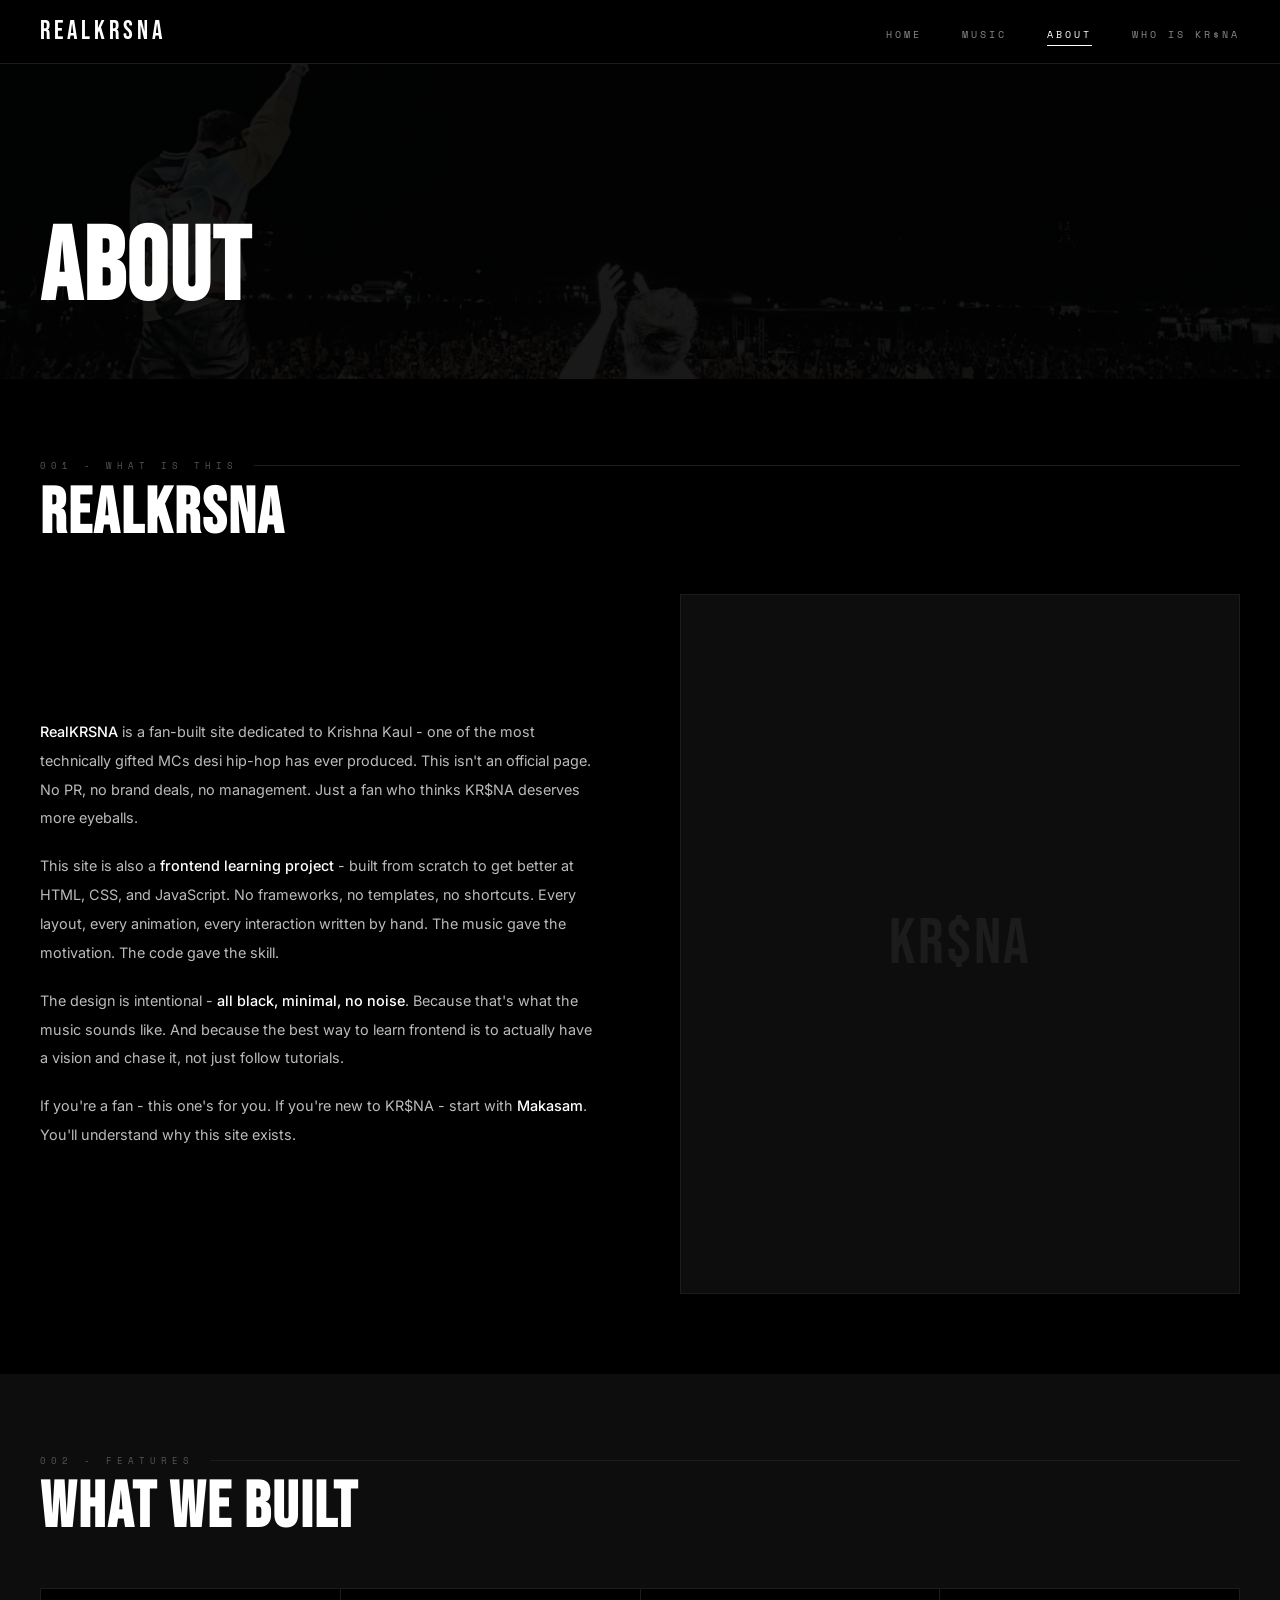
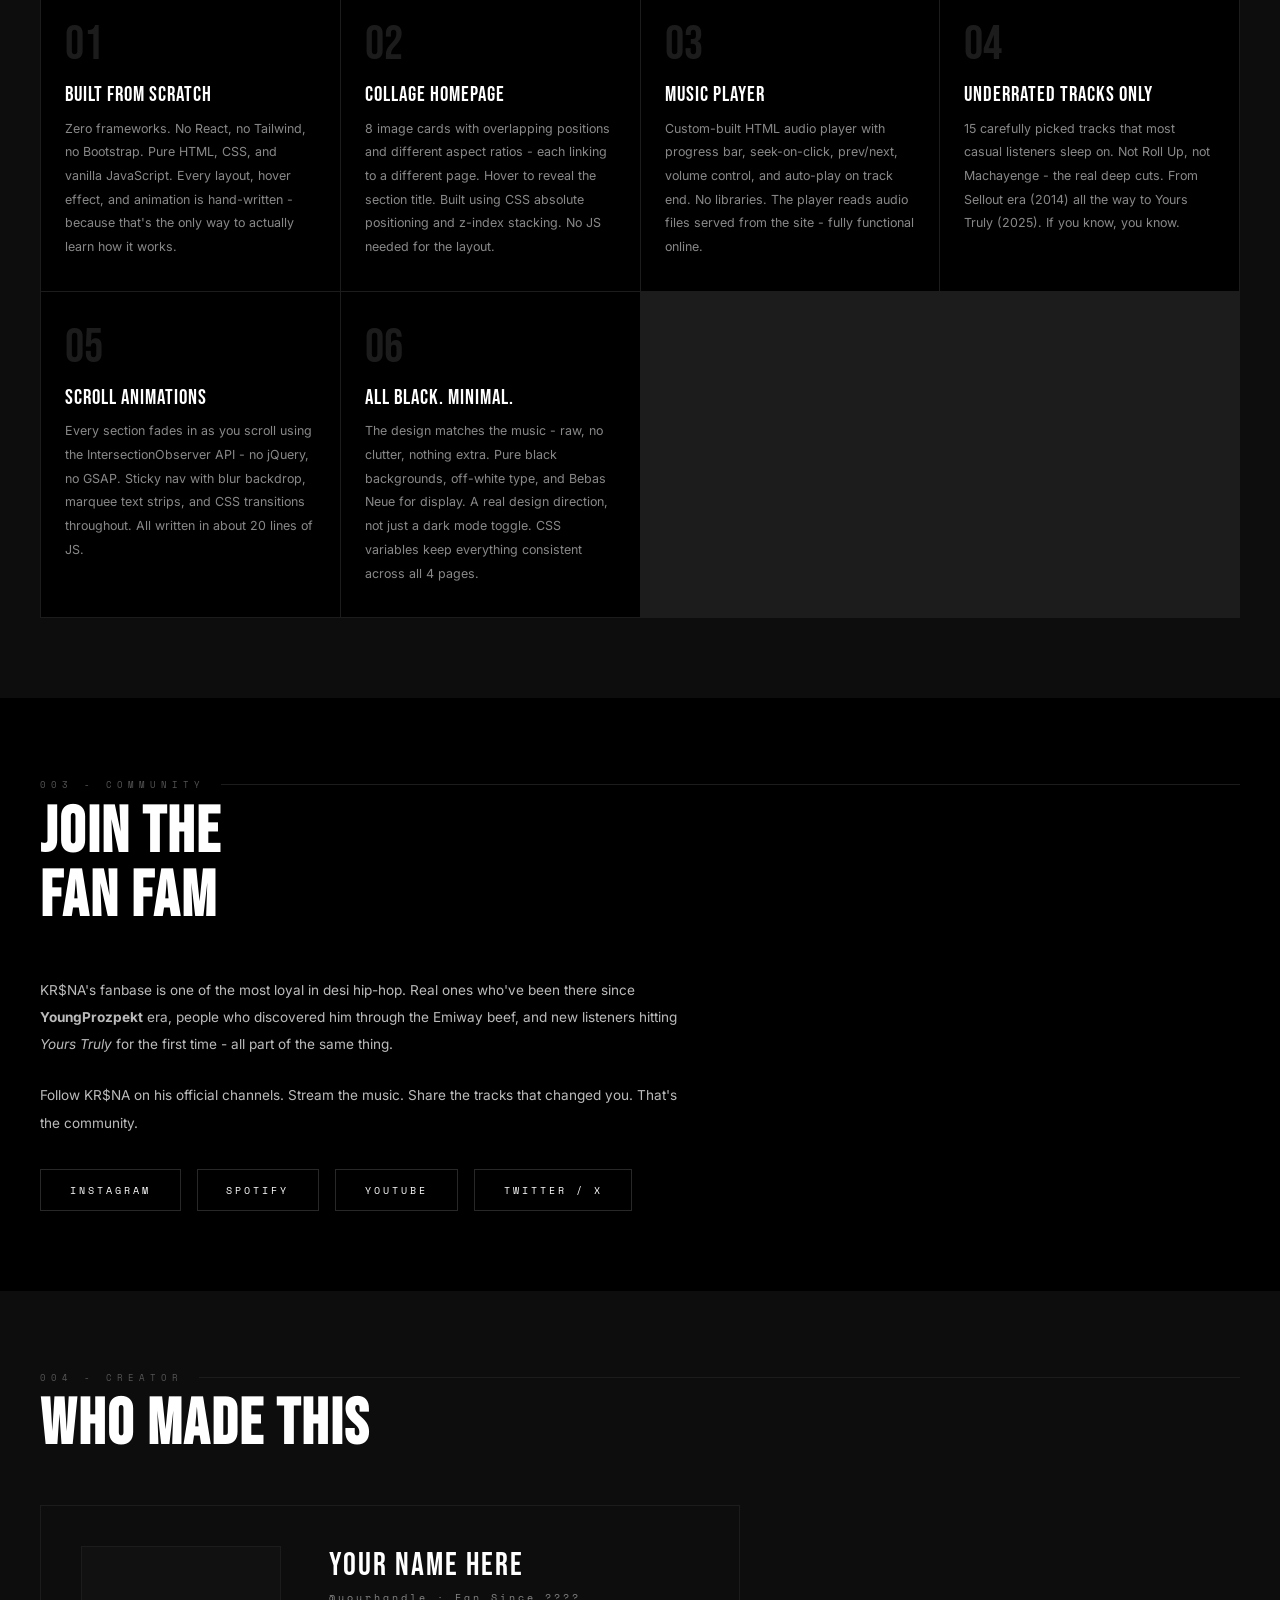
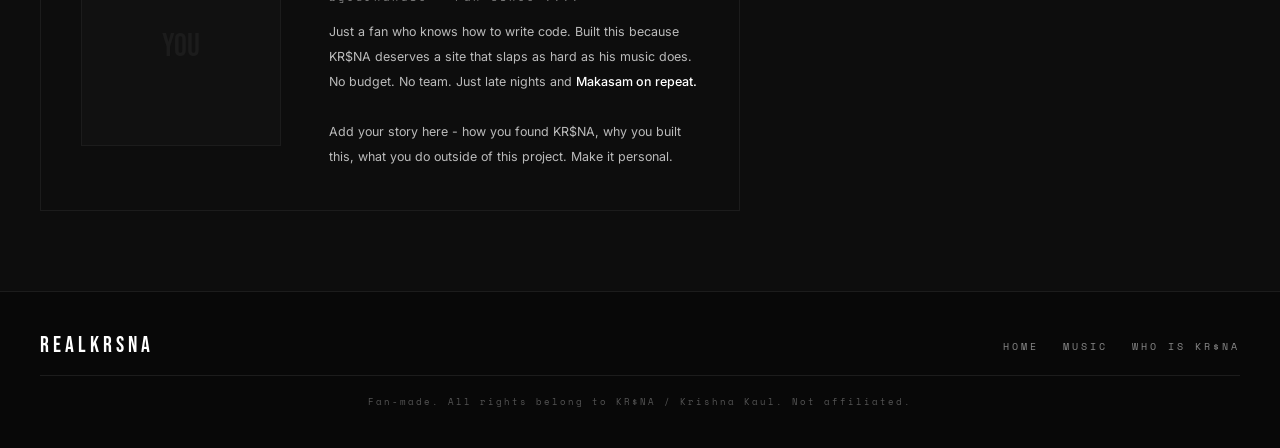
==== pages/about.html @ 41a0c389 "first commit - realkrsna fan site" ====
<!DOCTYPE html>
<html lang="en">
<head>
  <meta charset="UTF-8"/>
  <meta name="viewport" content="width=device-width, initial-scale=1.0"/>
  <title>RealKRSNA - About</title>
  <link rel="stylesheet" href="../css/style.css">
  <style>
    section { padding: 5rem 2.5rem; }

    /* HERO */
    .page-hero {
      height: 35vh; min-height: 240px;
      display: flex; align-items: flex-end;
      padding: 3rem 2.5rem;
      background: var(--deep); position: relative; overflow: hidden;
    }
    .page-hero-bg {
      position: absolute; inset: 0;
      background-image: url('../images/hero-bg.jpg');
      background-size: cover; background-position: center;
      filter: brightness(0.1) grayscale(0.7);
    }
    .page-hero h1 {
      position: relative; z-index: 2;
      font-family: 'Bebas Neue', sans-serif;
      font-size: clamp(3rem, 8vw, 7rem);
      letter-spacing: 2px; color: var(--white);
    }

    /* ABOUT INTRO */
    #intro { background: var(--black); }
    .intro-grid { display: grid; grid-template-columns: 1fr 1fr; gap: 5rem; align-items: center; }
    .intro-text p {
      font-size: 0.9rem; line-height: 2; color: var(--gray3);
      margin-bottom: 1.2rem;
    }
    .intro-text strong { color: var(--white); font-weight: 500; }
    .intro-img {
      aspect-ratio: 4/5; overflow: hidden; border: 1px solid var(--border);
      background: var(--deep);
    }
    .intro-img img {
      width: 100%; height: 100%;
      object-fit: cover; object-position: top;
      filter: grayscale(30%);
      display: block;
    }
    .intro-img-ph {
      width: 100%; height: 100%;
      display: flex; align-items: center; justify-content: center;
      font-family: 'Bebas Neue', sans-serif;
      font-size: 4rem; color: var(--border); letter-spacing: 2px;
    }

    /* FEATURES */
    #features { background: var(--deep); }
    .features-grid { display: grid; grid-template-columns: repeat(auto-fill, minmax(280px, 1fr)); gap: 1px; background: var(--border); border: 1px solid var(--border); }
    .feature-item { background: var(--black); padding: 2rem 1.5rem; }
    .feature-num {
      font-family: 'Bebas Neue', sans-serif;
      font-size: 3rem; color: var(--border); line-height: 1; margin-bottom: 0.8rem;
    }
    .feature-title {
      font-family: 'Bebas Neue', sans-serif;
      font-size: 1.3rem; letter-spacing: 1px; color: var(--white); margin-bottom: 0.6rem;
    }
    .feature-desc {
      font-size: 0.78rem; color: var(--gray2); line-height: 1.9;
    }

    /* COMMUNITY */
    #community { background: var(--black); }
    .community-wrap { max-width: 640px; }
    .community-wrap p { font-size: 0.85rem; color: var(--gray3); line-height: 2; margin-bottom: 1.5rem; }
    .community-links { display: flex; gap: 1rem; flex-wrap: wrap; margin-top: 2rem; }

    /* CREATOR */
    #creator { background: var(--deep); }
    .creator-card {
      display: grid; grid-template-columns: 200px 1fr; gap: 3rem;
      border: 1px solid var(--border); padding: 2.5rem;
      align-items: start; max-width: 700px;
    }
    .creator-photo {
      aspect-ratio: 1; background: var(--card); border: 1px solid var(--border);
      overflow: hidden;
    }
    .creator-photo img {
      width: 100%; height: 100%;
      object-fit: cover; filter: grayscale(20%); display: block;
    }
    .creator-photo-ph {
      width: 100%; height: 100%;
      display: flex; align-items: center; justify-content: center;
      font-family: 'Bebas Neue', sans-serif;
      font-size: 2rem; color: var(--border);
    }
    .creator-name {
      font-family: 'Bebas Neue', sans-serif;
      font-size: 2rem; letter-spacing: 2px; color: var(--white); margin-bottom: 0.3rem;
    }
    .creator-handle {
      font-family: 'Space Mono', monospace;
      font-size: 0.6rem; letter-spacing: 3px; color: var(--gray2); margin-bottom: 1rem;
    }
    .creator-bio { font-size: 0.78rem; color: var(--gray3); line-height: 2; }
    .creator-bio strong { color: var(--white); font-weight: 500; }

    @media (max-width: 900px) {
      .intro-grid { grid-template-columns: 1fr; }
      .intro-img { display: none; }
      .creator-card { grid-template-columns: 1fr; }
      .creator-photo { max-width: 140px; }
      section { padding: 4rem 1.2rem; }
    }
  </style>
</head>
<body>

<nav class="nav">
  <a class="nav-logo" href="../index.html">RealKRSNA</a>
  <ul class="nav-links">
    <li><a href="../index.html">Home</a></li>
    <li><a href="music.html">Music</a></li>
    <li><a href="about.html" class="active">About</a></li>
    <li><a href="who-is-krsna.html">Who is KR$NA</a></li>
  </ul>
</nav>

<div class="page-wrap">

  <div class="page-hero">
    <div class="page-hero-bg"></div>
    <h1>About</h1>
  </div>

  <!-- INTRO -->
  <section id="intro">
    <div class="sec-label fade-up">001 - What is this</div>
    <h2 class="sec-title fade-up">RealKRSNA</h2>
    <div class="intro-grid fade-up">
      <div class="intro-text">
        <p>
          <strong>RealKRSNA</strong> is a fan-built site dedicated to Krishna Kaul - one of the most technically gifted MCs desi hip-hop has ever produced. This isn't an official page. No PR, no brand deals, no management. Just a fan who thinks KR$NA deserves more eyeballs.
        </p>
        <p>
          This site is also a <strong>frontend learning project</strong> - built from scratch to get better at HTML, CSS, and JavaScript. No frameworks, no templates, no shortcuts. Every layout, every animation, every interaction written by hand. The music gave the motivation. The code gave the skill.
        </p>
        <p>
          The design is intentional - <strong>all black, minimal, no noise</strong>. Because that's what the music sounds like. And because the best way to learn frontend is to actually have a vision and chase it, not just follow tutorials.
        </p>
        <p>
          If you're a fan - this one's for you. If you're new to KR$NA - start with <strong>Makasam</strong>. You'll understand why this site exists.
        </p>
      </div>
      <div class="intro-img">
        <!-- KR$NA photo - save as /images/krsna.jpg -->
        <img src="../images/krsna.jpg"
          onerror="this.style.display='none'; this.nextElementSibling.style.display='flex';"
          alt="KR$NA">
        <div class="intro-img-ph">KR$NA</div>
      </div>
    </div>
  </section>

  <!-- FEATURES -->
  <section id="features">
    <div class="sec-label fade-up">002 - Features</div>
    <h2 class="sec-title fade-up">What We Built</h2>
    <div class="features-grid fade-up">
      <div class="feature-item">
        <div class="feature-num">01</div>
        <div class="feature-title">Built from Scratch</div>
        <div class="feature-desc">Zero frameworks. No React, no Tailwind, no Bootstrap. Pure HTML, CSS, and vanilla JavaScript. Every layout, hover effect, and animation is hand-written - because that's the only way to actually learn how it works.</div>
      </div>
      <div class="feature-item">
        <div class="feature-num">02</div>
        <div class="feature-title">Collage Homepage</div>
        <div class="feature-desc">8 image cards with overlapping positions and different aspect ratios - each linking to a different page. Hover to reveal the section title. Built using CSS absolute positioning and z-index stacking. No JS needed for the layout.</div>
      </div>
      <div class="feature-item">
        <div class="feature-num">03</div>
        <div class="feature-title">Music Player</div>
        <div class="feature-desc">Custom-built HTML audio player with progress bar, seek-on-click, prev/next, volume control, and auto-play on track end. No libraries. The player reads audio files served from the site - fully functional online.</div>
      </div>
      <div class="feature-item">
        <div class="feature-num">04</div>
        <div class="feature-title">Underrated Tracks Only</div>
        <div class="feature-desc">15 carefully picked tracks that most casual listeners sleep on. Not Roll Up, not Machayenge - the real deep cuts. From Sellout era (2014) all the way to Yours Truly (2025). If you know, you know.</div>
      </div>
      <div class="feature-item">
        <div class="feature-num">05</div>
        <div class="feature-title">Scroll Animations</div>
        <div class="feature-desc">Every section fades in as you scroll using the IntersectionObserver API - no jQuery, no GSAP. Sticky nav with blur backdrop, marquee text strips, and CSS transitions throughout. All written in about 20 lines of JS.</div>
      </div>
      <div class="feature-item">
        <div class="feature-num">06</div>
        <div class="feature-title">All Black. Minimal.</div>
        <div class="feature-desc">The design matches the music - raw, no clutter, nothing extra. Pure black backgrounds, off-white type, and Bebas Neue for display. A real design direction, not just a dark mode toggle. CSS variables keep everything consistent across all 4 pages.</div>
      </div>
    </div>
  </section>

  <!-- COMMUNITY -->
  <section id="community">
    <div class="sec-label fade-up">003 - Community</div>
    <h2 class="sec-title fade-up">Join The<br>Fan Fam</h2>
    <div class="community-wrap fade-up">
      <p>
        KR$NA's fanbase is one of the most loyal in desi hip-hop. Real ones who've been there since <strong>YoungProzpekt</strong> era, people who discovered him through the Emiway beef, and new listeners hitting <em>Yours Truly</em> for the first time - all part of the same thing.
      </p>
      <p>
        Follow KR$NA on his official channels. Stream the music. Share the tracks that changed you. That's the community.
      </p>
      <div class="community-links">
        <a href="https://www.instagram.com/realkrsna" target="_blank" class="btn btn-outline">Instagram</a>
        <a href="https://open.spotify.com/artist/5NoLFq1PsMnIhAbobREzHm" target="_blank" class="btn btn-outline">Spotify</a>
        <a href="https://www.youtube.com/@realkrsna" target="_blank" class="btn btn-outline">YouTube</a>
        <a href="https://twitter.com/realkrsna" target="_blank" class="btn btn-outline">Twitter / X</a>
      </div>
    </div>
  </section>

  <!-- CREATOR -->
  <section id="creator">
    <div class="sec-label fade-up">004 - Creator</div>
    <h2 class="sec-title fade-up">Who Made This</h2>
    <div class="creator-card fade-up">
      <div class="creator-photo">
        <!-- YOUR photo - save as /images/your-photo.jpg -->
        <img src="../images/your-photo.jpg"
          onerror="this.style.display='none'; this.nextElementSibling.style.display='flex';"
          alt="Creator">
        <div class="creator-photo-ph">YOU</div>
      </div>
      <div>
        <!-- REPLACE: fill in your name, handle, and bio -->
        <div class="creator-name">Your Name Here</div>
        <div class="creator-handle">@yourhandle · Fan Since ????</div>
        <div class="creator-bio">
          <p>
            Just a fan who knows how to write code. Built this because KR$NA deserves a site that slaps as hard as his music does. No budget. No team. Just late nights and <strong>Makasam on repeat.</strong>
          </p>
          <br>
          <p>
            <!-- ADD: describe yourself, what you do, your connection to the music -->
            Add your story here - how you found KR$NA, why you built this, what you do outside of this project. Make it personal.
          </p>
        </div>
      </div>
    </div>
  </section>

</div>

<footer class="footer">
  <div class="footer-logo">RealKRSNA</div>
  <div class="footer-links">
    <a href="../index.html">Home</a>
    <a href="music.html">Music</a>
    <a href="who-is-krsna.html">Who is KR$NA</a>
  </div>
  <div class="footer-note">Fan-made. All rights belong to KR$NA / Krishna Kaul. Not affiliated.</div>
</footer>

<script src="../js/main.js"></script>
</body>
</html>
---- css/style.css ----
/* ── RealKRSNA - Global Styles ── */
@import url('https://fonts.googleapis.com/css2?family=Bebas+Neue&family=Inter:wght@300;400;500&family=Space+Mono:wght@400;700&display=swap');

*, *::before, *::after { box-sizing: border-box; margin: 0; padding: 0; }

:root {
  --black:   #000000;
  --off:     #080808;
  --deep:    #0d0d0d;
  --card:    #111111;
  --border:  #1c1c1c;
  --b2:      #282828;
  --white:   #ffffff;
  --offwhite:#e8e6e1;
  --gray:    #555555;
  --gray2:   #888888;
  --gray3:   #bbbbbb;
  --accent:  #ffffff;
}

html { scroll-behavior: smooth; font-size: 16px; }

body {
  background: var(--black);
  color: var(--offwhite);
  font-family: 'Inter', sans-serif;
  font-weight: 400;
  overflow-x: hidden;
  -webkit-font-smoothing: antialiased;
}

/* SCROLLBAR */
::-webkit-scrollbar { width: 2px; }
::-webkit-scrollbar-track { background: var(--black); }
::-webkit-scrollbar-thumb { background: var(--b2); }

/* SELECTION */
::selection { background: var(--white); color: var(--black); }

/* ── NAV ── */
.nav {
  position: fixed; top: 0; left: 0; right: 0; z-index: 900;
  display: flex; align-items: center; justify-content: space-between;
  padding: 0 2.5rem;
  height: 64px;
  background: rgba(0,0,0,0.92);
  border-bottom: 1px solid var(--border);
  backdrop-filter: blur(20px);
  -webkit-backdrop-filter: blur(20px);
}

.nav-logo {
  font-family: 'Bebas Neue', sans-serif;
  font-size: 1.6rem;
  letter-spacing: 4px;
  color: var(--white);
  text-decoration: none;
  user-select: none;
}

.nav-links {
  display: flex;
  list-style: none;
  gap: 2.5rem;
  align-items: center;
}

.nav-links a {
  font-family: 'Space Mono', monospace;
  font-size: 0.65rem;
  letter-spacing: 3px;
  text-transform: uppercase;
  text-decoration: none;
  color: var(--gray2);
  transition: color 0.2s;
  position: relative;
}

.nav-links a::after {
  content: '';
  position: absolute;
  bottom: -4px; left: 0; right: 100%;
  height: 1px;
  background: var(--white);
  transition: right 0.25s ease;
}

.nav-links a:hover { color: var(--white); }
.nav-links a:hover::after { right: 0; }
.nav-links a.active { color: var(--white); }
.nav-links a.active::after { right: 0; }

/* ── BUTTONS ── */
.btn {
  font-family: 'Space Mono', monospace;
  font-size: 0.65rem;
  letter-spacing: 3px;
  text-transform: uppercase;
  text-decoration: none;
  padding: 0.75rem 1.8rem;
  display: inline-block;
  cursor: pointer;
  border: none;
  transition: all 0.2s;
}

.btn-white {
  background: var(--white);
  color: var(--black);
}
.btn-white:hover {
  background: var(--offwhite);
}

.btn-outline {
  background: transparent;
  color: var(--white);
  border: 1px solid var(--b2);
}
.btn-outline:hover {
  border-color: var(--white);
}

/* ── SECTION LABEL ── */
.sec-label {
  font-family: 'Space Mono', monospace;
  font-size: 0.58rem;
  letter-spacing: 5px;
  text-transform: uppercase;
  color: var(--gray);
  display: flex;
  align-items: center;
  gap: 1rem;
  margin-bottom: 0.6rem;
}
.sec-label::after {
  content: '';
  flex: 1;
  height: 1px;
  background: var(--border);
}

/* ── SECTION TITLE ── */
.sec-title {
  font-family: 'Bebas Neue', sans-serif;
  font-size: clamp(2.5rem, 5vw, 4.5rem);
  letter-spacing: 2px;
  line-height: 1;
  color: var(--white);
  margin-bottom: 3rem;
}

/* ── PAGE WRAPPER ── */
.page-wrap {
  padding-top: 64px;
  min-height: 100vh;
}

/* ── FOOTER ── */
.footer {
  padding: 2.5rem;
  border-top: 1px solid var(--border);
  background: var(--off);
  display: flex;
  flex-wrap: wrap;
  gap: 1rem;
  justify-content: space-between;
  align-items: center;
}
.footer-logo {
  font-family: 'Bebas Neue', sans-serif;
  font-size: 1.4rem;
  letter-spacing: 4px;
  color: var(--white);
}
.footer-links {
  display: flex;
  gap: 1.5rem;
}
.footer-links a {
  font-family: 'Space Mono', monospace;
  font-size: 0.6rem;
  letter-spacing: 3px;
  text-transform: uppercase;
  color: var(--gray2);
  text-decoration: none;
  transition: color 0.2s;
}
.footer-links a:hover { color: var(--white); }
.footer-note {
  width: 100%;
  text-align: center;
  font-size: 0.55rem;
  letter-spacing: 2px;
  color: var(--gray);
  padding-top: 1.2rem;
  border-top: 1px solid var(--border);
  font-family: 'Space Mono', monospace;
}

/* ── FADE UP ── */
.fade-up {
  opacity: 0;
  transform: translateY(24px);
  transition: opacity 0.7s ease, transform 0.7s ease;
}
.fade-up.visible {
  opacity: 1;
  transform: translateY(0);
}

/* ── MARQUEE ── */
.marquee {
  overflow: hidden;
  border-top: 1px solid var(--border);
  border-bottom: 1px solid var(--border);
  padding: 0.8rem 0;
  background: var(--off);
}
.marquee-track {
  display: flex;
  width: max-content;
  animation: ticker 30s linear infinite;
}
.marquee-track.rev { animation-direction: reverse; }
.marquee-item {
  font-family: 'Bebas Neue', sans-serif;
  font-size: 0.85rem;
  letter-spacing: 6px;
  color: var(--b2);
  padding: 0 2rem;
  flex-shrink: 0;
}
.marquee-sep { color: var(--border); }
@keyframes ticker { from { transform: translateX(0); } to { transform: translateX(-50%); } }

/* ── RESPONSIVE ── */
@media (max-width: 768px) {
  .nav { padding: 0 1.2rem; }
  .nav-links { gap: 1.2rem; }
  .nav-links li:nth-child(n+3) { display: none; }
  .footer { padding: 2rem 1.2rem; }
}
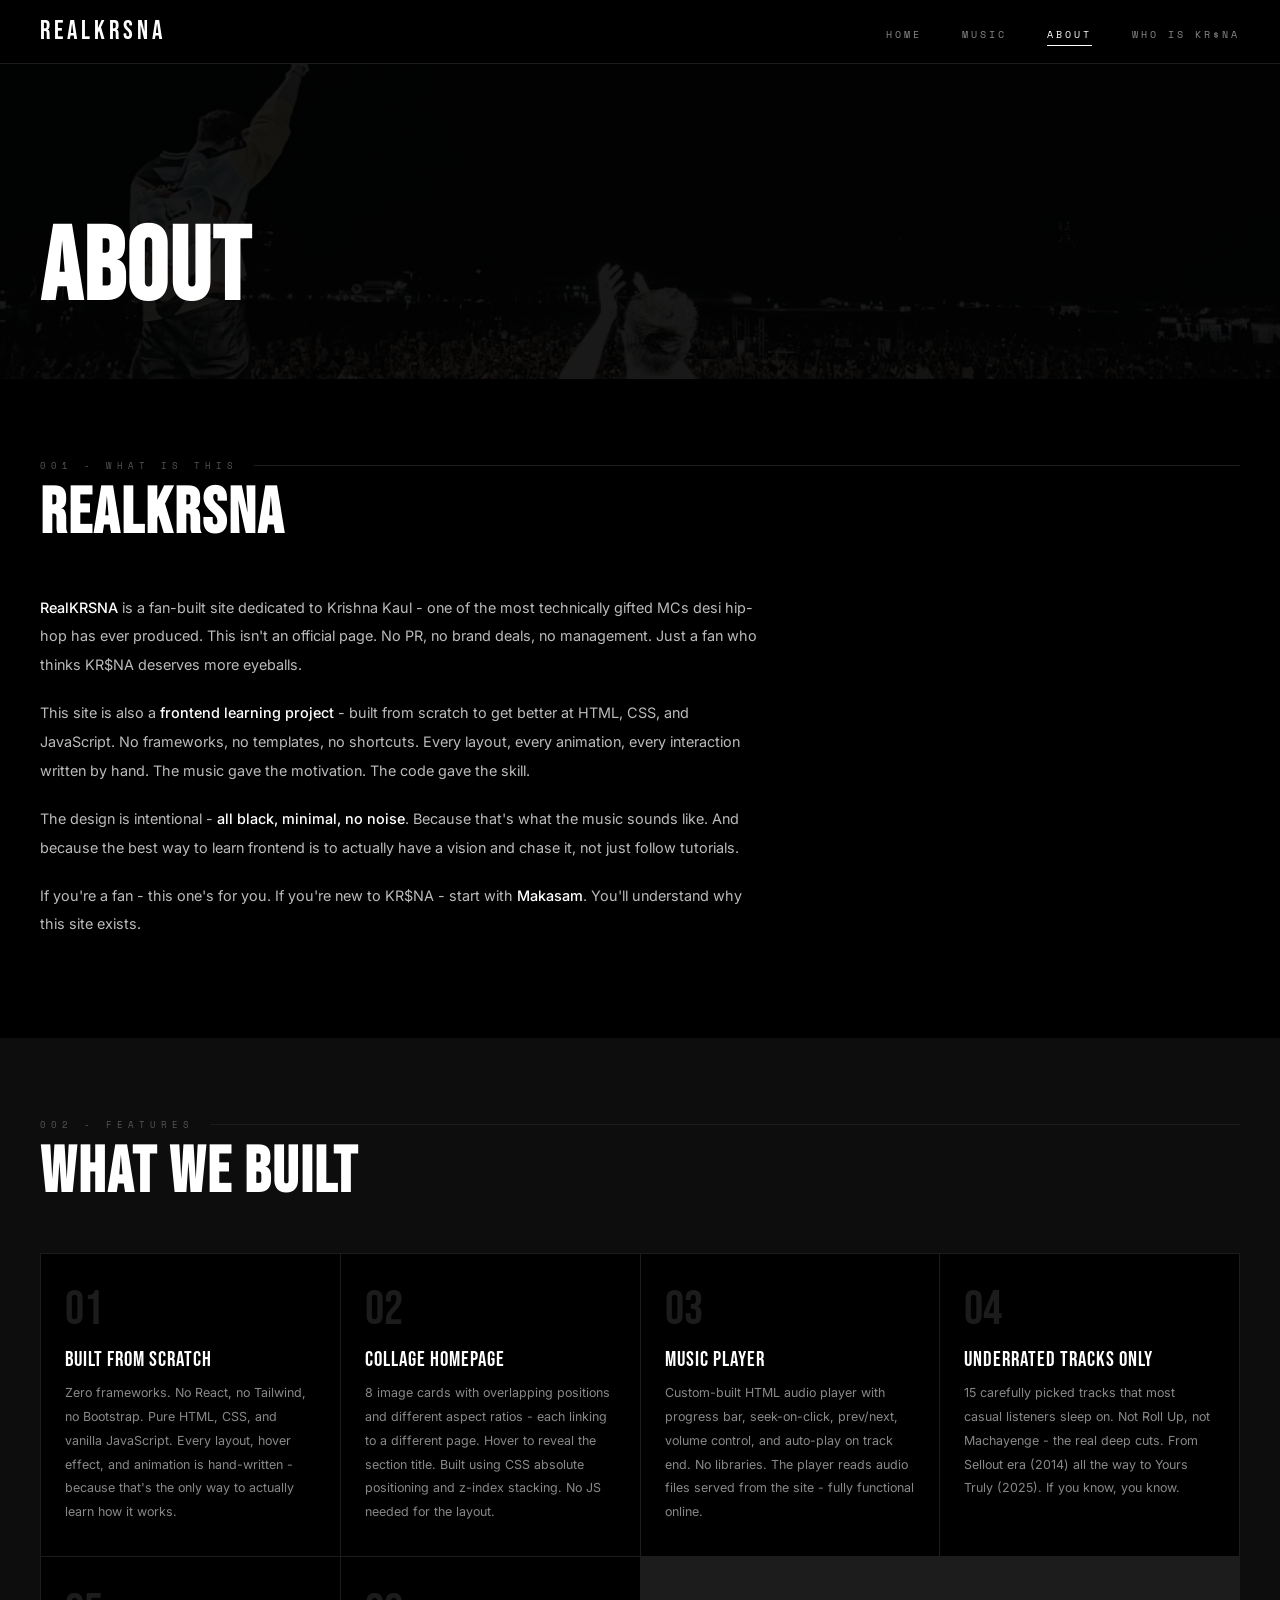
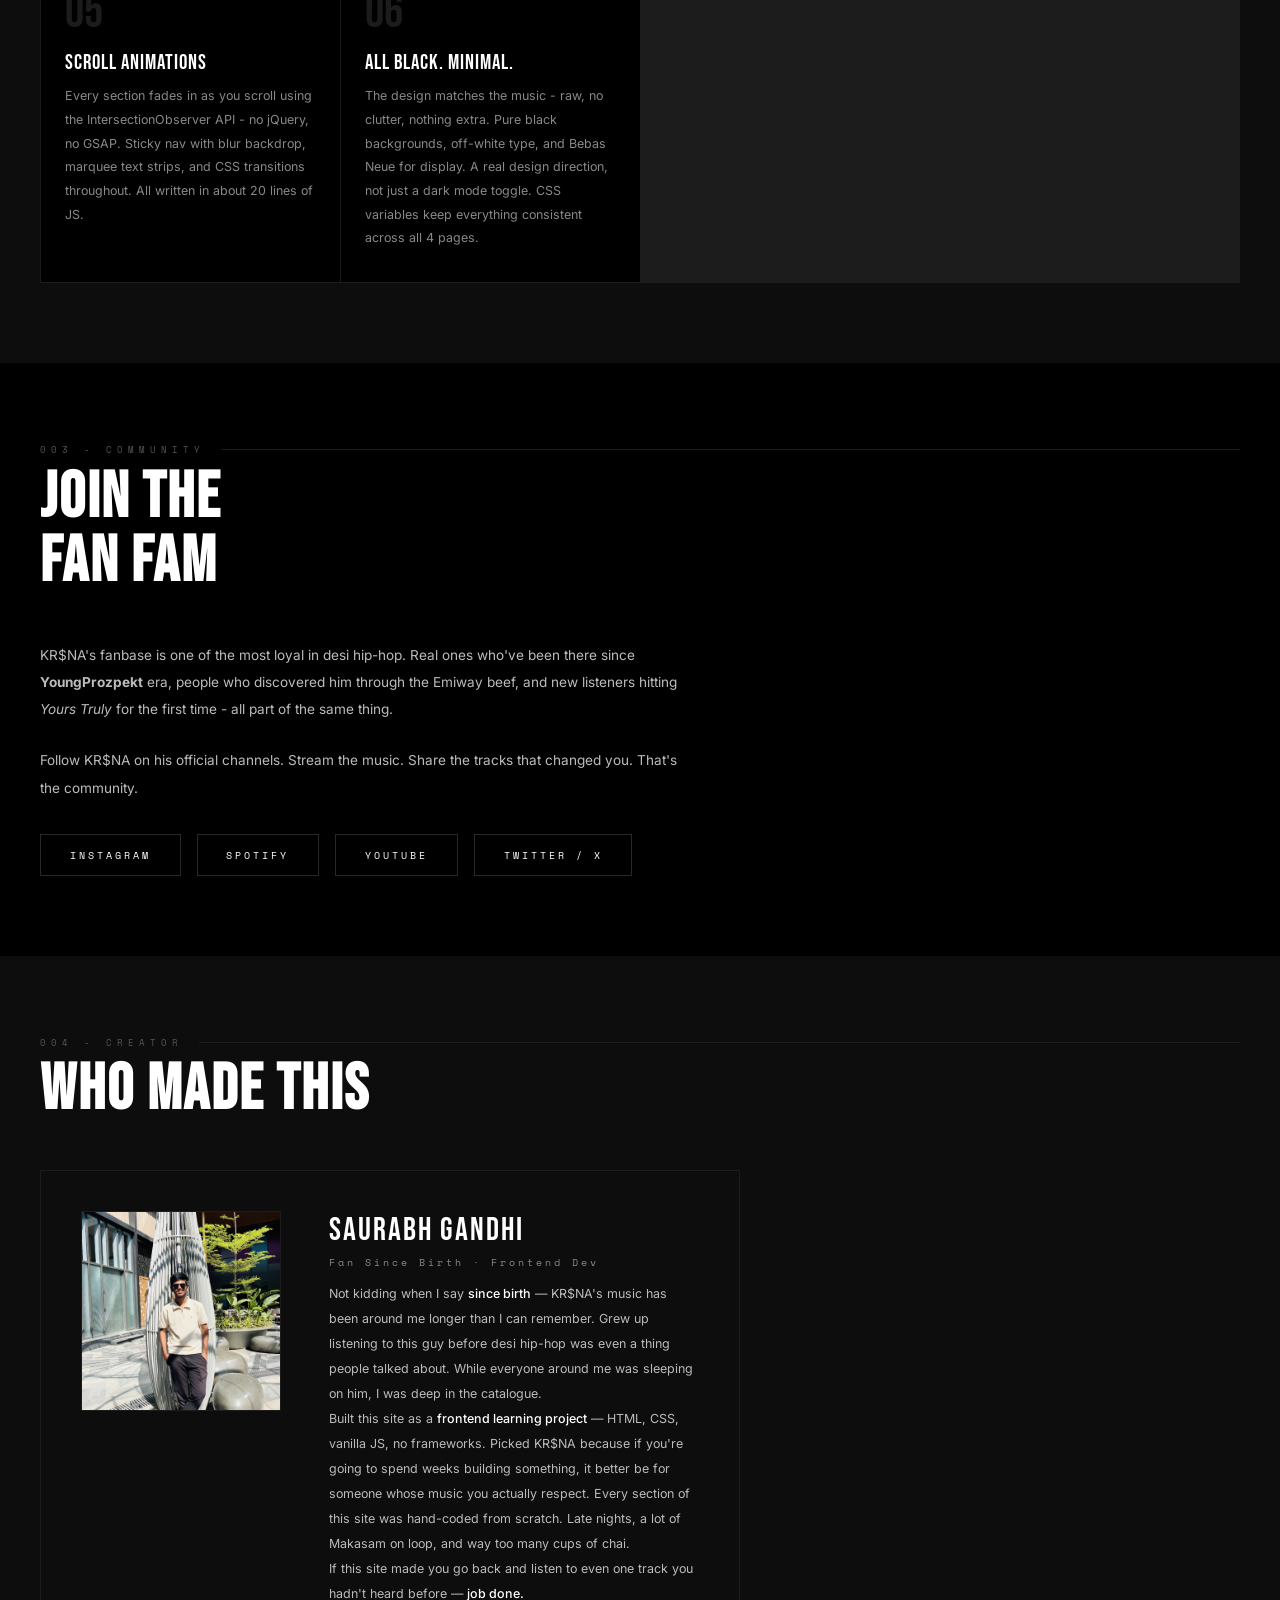
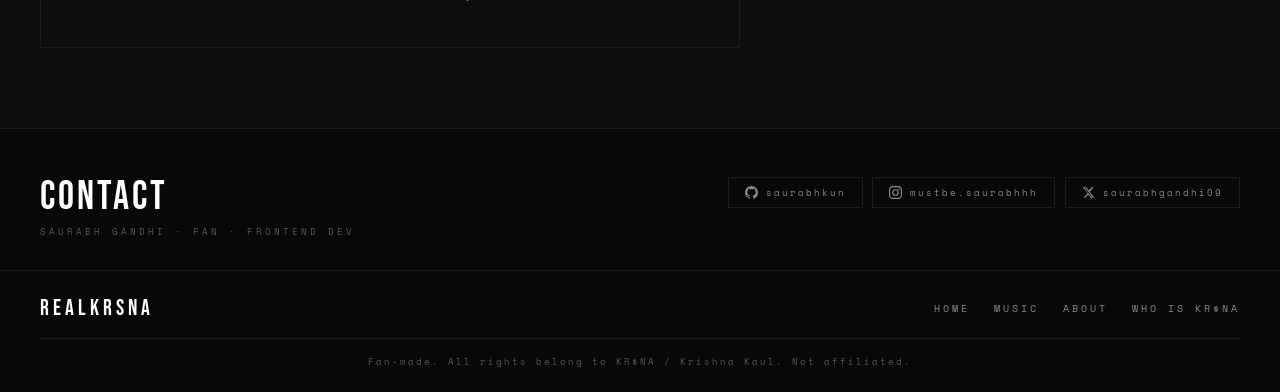
==== commit 4fa9b612: "add contact section to all footers" ====
--- a/pages/about.html
+++ b/pages/about.html
@@ -30,7 +30,7 @@
 
     /* ABOUT INTRO */
     #intro { background: var(--black); }
-    .intro-grid { display: grid; grid-template-columns: 1fr 1fr; gap: 5rem; align-items: center; }
+    .intro-grid { display: grid; grid-template-columns: 1fr; gap: 0; max-width: 720px; }
     .intro-text p {
       font-size: 0.9rem; line-height: 2; color: var(--gray3);
       margin-bottom: 1.2rem;
@@ -102,8 +102,22 @@
     }
     .creator-handle {
       font-family: 'Space Mono', monospace;
-      font-size: 0.6rem; letter-spacing: 3px; color: var(--gray2); margin-bottom: 1rem;
-    }
+      font-size: 0.6rem; letter-spacing: 3px; color: var(--gray2); margin-bottom: 0.8rem;
+    }
+    .creator-socials {
+      display: flex; flex-wrap: wrap; gap: 0.6rem;
+      margin-bottom: 1.2rem;
+    }
+    .social-link {
+      display: inline-flex; align-items: center; gap: 0.4rem;
+      font-family: 'Space Mono', monospace;
+      font-size: 0.55rem; letter-spacing: 2px;
+      color: var(--gray2); text-decoration: none;
+      padding: 0.35rem 0.7rem;
+      border: 1px solid var(--border);
+      transition: all 0.2s;
+    }
+    .social-link:hover { border-color: var(--white); color: var(--white); }
     .creator-bio { font-size: 0.78rem; color: var(--gray3); line-height: 2; }
     .creator-bio strong { color: var(--white); font-weight: 500; }
 
@@ -153,13 +167,6 @@
         <p>
           If you're a fan - this one's for you. If you're new to KR$NA - start with <strong>Makasam</strong>. You'll understand why this site exists.
         </p>
-      </div>
-      <div class="intro-img">
-        <!-- KR$NA photo - save as /images/krsna.jpg -->
-        <img src="../images/krsna.jpg"
-          onerror="this.style.display='none'; this.nextElementSibling.style.display='flex';"
-          alt="KR$NA">
-        <div class="intro-img-ph">KR$NA</div>
       </div>
     </div>
   </section>
@@ -228,24 +235,23 @@
     <h2 class="sec-title fade-up">Who Made This</h2>
     <div class="creator-card fade-up">
       <div class="creator-photo">
-        <!-- YOUR photo - save as /images/your-photo.jpg -->
-        <img src="../images/your-photo.jpg"
+        <img src="../images/about-photo.jpeg"
           onerror="this.style.display='none'; this.nextElementSibling.style.display='flex';"
           alt="Creator">
         <div class="creator-photo-ph">YOU</div>
       </div>
       <div>
-        <!-- REPLACE: fill in your name, handle, and bio -->
-        <div class="creator-name">Your Name Here</div>
-        <div class="creator-handle">@yourhandle · Fan Since ????</div>
+        <div class="creator-name">Saurabh Gandhi</div>
+        <div class="creator-handle">Fan Since Birth · Frontend Dev</div>
         <div class="creator-bio">
           <p>
-            Just a fan who knows how to write code. Built this because KR$NA deserves a site that slaps as hard as his music does. No budget. No team. Just late nights and <strong>Makasam on repeat.</strong>
+            Not kidding when I say <strong>since birth</strong> — KR$NA's music has been around me longer than I can remember. Grew up listening to this guy before desi hip-hop was even a thing people talked about. While everyone around me was sleeping on him, I was deep in the catalogue.
           </p>
-          <br>
           <p>
-            <!-- ADD: describe yourself, what you do, your connection to the music -->
-            Add your story here - how you found KR$NA, why you built this, what you do outside of this project. Make it personal.
+            Built this site as a <strong>frontend learning project</strong> — HTML, CSS, vanilla JS, no frameworks. Picked KR$NA because if you're going to spend weeks building something, it better be for someone whose music you actually respect. Every section of this site was hand-coded from scratch. Late nights, a lot of Makasam on loop, and way too many cups of chai.
+          </p>
+          <p>
+            If this site made you go back and listen to even one track you hadn't heard before — <strong>job done.</strong>
           </p>
         </div>
       </div>
@@ -255,13 +261,36 @@
 </div>
 
 <footer class="footer">
-  <div class="footer-logo">RealKRSNA</div>
-  <div class="footer-links">
-    <a href="../index.html">Home</a>
-    <a href="music.html">Music</a>
-    <a href="who-is-krsna.html">Who is KR$NA</a>
+  <div class="footer-contact">
+    <div class="footer-contact-left">
+      <div class="contact-heading">Contact</div>
+      <div class="contact-sub">Saurabh Gandhi · Fan · Frontend Dev</div>
+    </div>
+    <div class="footer-socials">
+      <a href="https://github.com/saurabhkun" target="_blank" class="footer-social-link">
+        <svg width="13" height="13" viewBox="0 0 24 24" fill="currentColor"><path d="M12 0C5.37 0 0 5.37 0 12c0 5.31 3.435 9.795 8.205 11.385.6.105.825-.255.825-.57 0-.285-.015-1.23-.015-2.235-3.015.555-3.795-.735-4.035-1.41-.135-.345-.72-1.41-1.23-1.695-.42-.225-1.02-.78-.015-.795.945-.015 1.62.87 1.845 1.23 1.08 1.815 2.805 1.305 3.495.99.105-.78.42-1.305.765-1.605-2.67-.3-5.46-1.335-5.46-5.925 0-1.305.465-2.385 1.23-3.225-.12-.3-.54-1.53.12-3.18 0 0 1.005-.315 3.3 1.23.96-.27 1.98-.405 3-.405s2.04.135 3 .405c2.295-1.56 3.3-1.23 3.3-1.23.66 1.65.24 2.88.12 3.18.765.84 1.23 1.905 1.23 3.225 0 4.605-2.805 5.625-5.475 5.925.435.375.81 1.095.81 2.22 0 1.605-.015 2.895-.015 3.3 0 .315.225.69.825.57A12.02 12.02 0 0 0 24 12c0-6.63-5.37-12-12-12z"/></svg>
+        saurabhkun
+      </a>
+      <a href="https://www.instagram.com/mustbe.saurabhhh" target="_blank" class="footer-social-link">
+        <svg width="13" height="13" viewBox="0 0 24 24" fill="currentColor"><path d="M12 2.163c3.204 0 3.584.012 4.85.07 3.252.148 4.771 1.691 4.919 4.919.058 1.265.069 1.645.069 4.849 0 3.205-.012 3.584-.069 4.849-.149 3.225-1.664 4.771-4.919 4.919-1.266.058-1.644.07-4.85.07-3.204 0-3.584-.012-4.849-.07-3.26-.149-4.771-1.699-4.919-4.92-.058-1.265-.07-1.644-.07-4.849 0-3.204.013-3.583.07-4.849.149-3.227 1.664-4.771 4.919-4.919 1.266-.057 1.645-.069 4.849-.069zM12 0C8.741 0 8.333.014 7.053.072 2.695.272.273 2.69.073 7.052.014 8.333 0 8.741 0 12c0 3.259.014 3.668.072 4.948.2 4.358 2.618 6.78 6.98 6.98C8.333 23.986 8.741 24 12 24c3.259 0 3.668-.014 4.948-.072 4.354-.2 6.782-2.618 6.979-6.98.059-1.28.073-1.689.073-4.948 0-3.259-.014-3.667-.072-4.947-.196-4.354-2.617-6.78-6.979-6.98C15.668.014 15.259 0 12 0zm0 5.838a6.162 6.162 0 1 0 0 12.324 6.162 6.162 0 0 0 0-12.324zM12 16a4 4 0 1 1 0-8 4 4 0 0 1 0 8zm6.406-11.845a1.44 1.44 0 1 0 0 2.881 1.44 1.44 0 0 0 0-2.881z"/></svg>
+        mustbe.saurabhhh
+      </a>
+      <a href="https://twitter.com/saurabhgandhi09" target="_blank" class="footer-social-link">
+        <svg width="13" height="13" viewBox="0 0 24 24" fill="currentColor"><path d="M18.244 2.25h3.308l-7.227 8.26 8.502 11.24H16.17l-4.714-6.231-5.401 6.231H2.746l7.73-8.835L1.254 2.25H8.08l4.253 5.622zm-1.161 17.52h1.833L7.084 4.126H5.117z"/></svg>
+        saurabhgandhi09
+      </a>
+    </div>
   </div>
-  <div class="footer-note">Fan-made. All rights belong to KR$NA / Krishna Kaul. Not affiliated.</div>
+  <div class="footer-bottom">
+    <div class="footer-logo">RealKRSNA</div>
+    <div class="footer-links">
+      <a href="../index.html">Home</a>
+      <a href="music.html">Music</a>
+      <a href="about.html">About</a>
+      <a href="who-is-krsna.html">Who is KR$NA</a>
+    </div>
+    <div class="footer-note">Fan-made. All rights belong to KR$NA / Krishna Kaul. Not affiliated.</div>
+  </div>
 </footer>
 
 <script src="../js/main.js"></script>
--- a/css/style.css
+++ b/css/style.css
@@ -158,9 +158,64 @@
 
 /* ── FOOTER ── */
 .footer {
-  padding: 2.5rem;
   border-top: 1px solid var(--border);
   background: var(--off);
+}
+
+/* Contact section */
+.footer-contact {
+  padding: 3rem 2.5rem 2rem;
+  display: flex;
+  flex-wrap: wrap;
+  gap: 2rem;
+  justify-content: space-between;
+  align-items: flex-start;
+  border-bottom: 1px solid var(--border);
+}
+.footer-contact-left {}
+.contact-heading {
+  font-family: 'Bebas Neue', sans-serif;
+  font-size: 2.5rem;
+  letter-spacing: 3px;
+  color: var(--white);
+  line-height: 1;
+  margin-bottom: 0.5rem;
+}
+.contact-sub {
+  font-family: 'Space Mono', monospace;
+  font-size: 0.58rem;
+  letter-spacing: 3px;
+  text-transform: uppercase;
+  color: var(--gray);
+}
+.footer-socials {
+  display: flex;
+  gap: 0.6rem;
+  flex-wrap: wrap;
+  align-items: center;
+}
+.footer-social-link {
+  display: inline-flex;
+  align-items: center;
+  gap: 0.5rem;
+  font-family: 'Space Mono', monospace;
+  font-size: 0.58rem;
+  letter-spacing: 2px;
+  color: var(--gray2);
+  text-decoration: none;
+  padding: 0.5rem 1rem;
+  border: 1px solid var(--border);
+  transition: all 0.2s;
+  white-space: nowrap;
+}
+.footer-social-link:hover {
+  border-color: var(--white);
+  color: var(--white);
+}
+
+/* Bottom bar */
+.footer-bottom {
+  padding: 1.5rem 2.5rem;
   display: flex;
   flex-wrap: wrap;
   gap: 1rem;
@@ -193,7 +248,7 @@
   font-size: 0.55rem;
   letter-spacing: 2px;
   color: var(--gray);
-  padding-top: 1.2rem;
+  padding-top: 1rem;
   border-top: 1px solid var(--border);
   font-family: 'Space Mono', monospace;
 }
